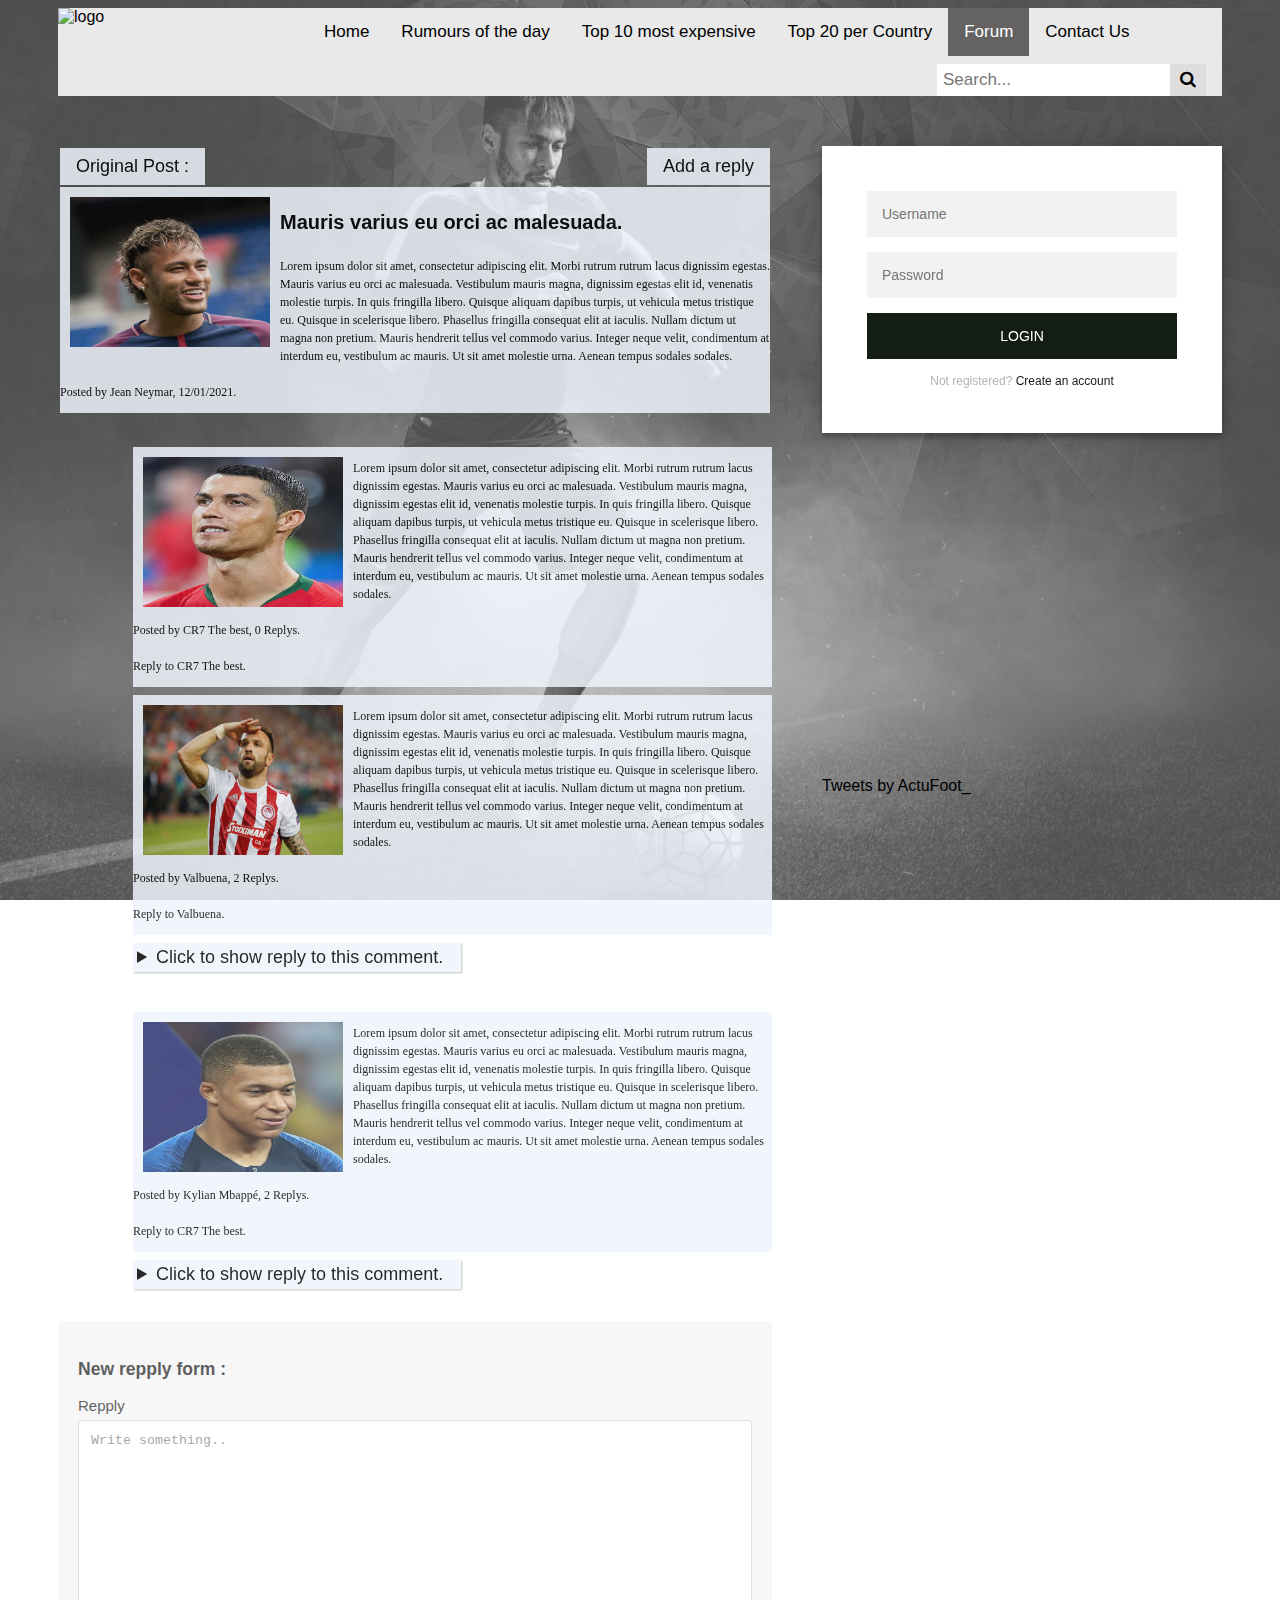
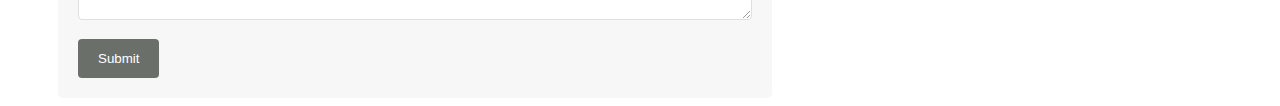
==== Testopic.html @ d8c29c40 "Forum" ====
<!DOCTYPE html>

    <head>
        <meta charset="utf-8" />
        <meta name="description" content="Forum Topic">
        <meta name="viewport" content="width=device-width">
        <link rel="stylesheet" href="style.css"/>
        <script src="js.js"></script>
        <link rel="stylesheet" href="https://cdnjs.cloudflare.com/ajax/libs/font-awesome/4.7.0/css/font-awesome.min.css">
        <link rel="icon" href="">
        <title>Forum Topic</title>
    </head>

    <header>
        

        <div class="Navigation">

            <img id='logo' src="img/Logo.png" alt="logo">
            
            <a href="?">Home</a>
            <a href="?">Rumours of the day</a>
            <a href="?">Top 10 most expensive</a>
            <a href="?">Top 20 per Country</a>
            <a class="active" href="index.html">Forum</a>
            <a href="?">Contact Us</a>

            <div class="search-container">
                <input type="text" placeholder="Search..." name="search">
                <button type="submit"><i class="fa fa-search"></i></button>
            </div>

        </div>
    </header>

    <body>
        <div id="Main-bloc">

            <div class="topic-container">
                <ul class="topic-list">

                    <div class="test1">
                        <a class="Recent"> Original Post :</a>
                        <a class="Addnew" href="#bloc-form"> Add a reply</a>
                    </div>

                    <li class="repplycomment originalcomment">
                        <img src="img/player/Neymar.jpg" >
                        <h3>Mauris varius eu orci ac malesuada.</h3>
                        <p>Lorem ipsum dolor sit amet, consectetur adipiscing elit. Morbi rutrum rutrum lacus dignissim egestas. Mauris varius eu orci ac malesuada. Vestibulum mauris magna, dignissim egestas elit id, venenatis molestie turpis. In quis fringilla libero. Quisque aliquam dapibus turpis, ut vehicula metus tristique eu. Quisque in scelerisque libero. Phasellus fringilla consequat elit at iaculis. Nullam dictum ut magna non pretium. Mauris hendrerit tellus vel commodo varius. Integer neque velit, condimentum at interdum eu, vestibulum ac mauris. Ut sit amet molestie urna. Aenean tempus sodales sodales.
                            <br><br>Posted by Jean Neymar, 12/01/2021.
                        </p>
                      </li>

                </ul>

                <ul class="repplys">

                    <li class="repplycomment">
                        <img src="img/player/Ronaldo.jpg" >
                        <p>Lorem ipsum dolor sit amet, consectetur adipiscing elit. Morbi rutrum rutrum lacus dignissim egestas. Mauris varius eu orci ac malesuada. Vestibulum mauris magna, dignissim egestas elit id, venenatis molestie turpis. In quis fringilla libero. Quisque aliquam dapibus turpis, ut vehicula metus tristique eu. Quisque in scelerisque libero. Phasellus fringilla consequat elit at iaculis. Nullam dictum ut magna non pretium. Mauris hendrerit tellus vel commodo varius. Integer neque velit, condimentum at interdum eu, vestibulum ac mauris. Ut sit amet molestie urna. Aenean tempus sodales sodales.
                            <br><br>Posted by CR7 The best, 0 Replys.
                            <br><br> Reply to CR7 The best.
                        </p>
                      </li>

                      <li class="repplycomment">
                        <img src="img/player/valbuena.jpg" >
                        <p>Lorem ipsum dolor sit amet, consectetur adipiscing elit. Morbi rutrum rutrum lacus dignissim egestas. Mauris varius eu orci ac malesuada. Vestibulum mauris magna, dignissim egestas elit id, venenatis molestie turpis. In quis fringilla libero. Quisque aliquam dapibus turpis, ut vehicula metus tristique eu. Quisque in scelerisque libero. Phasellus fringilla consequat elit at iaculis. Nullam dictum ut magna non pretium. Mauris hendrerit tellus vel commodo varius. Integer neque velit, condimentum at interdum eu, vestibulum ac mauris. Ut sit amet molestie urna. Aenean tempus sodales sodales.
                            <br><br>Posted by Valbuena, 2 Replys.
                            <br><br> Reply to Valbuena.
                        </p>
                      </li>
                      <details><summary>Click to show reply to this comment.</summary>
                    <ul class="test5">
                      <li class="repplycomment">
                        <img src="img/player/henry.jpeg" >
                        <p>Lorem ipsum dolor sit amet, consectetur adipiscing elit. Morbi rutrum rutrum lacus dignissim egestas. Mauris varius eu orci ac malesuada. Vestibulum mauris magna, dignissim egestas elit id, venenatis molestie turpis. In quis fringilla libero. Quisque aliquam dapibus turpis, ut vehicula metus tristique eu. Quisque in scelerisque libero. Phasellus fringilla consequat elit at iaculis. Nullam dictum ut magna non pretium. Mauris hendrerit tellus vel commodo varius. Integer neque velit, condimentum at interdum eu, vestibulum ac mauris. Ut sit amet molestie urna. Aenean tempus sodales sodales.    
                            <br><br>Posted by Thierry Henry, 0 Replys.
                            <br><br> Reply to Thierry Henry.
                        </p>
                      </li>
        
                    <li class="repplycomment">
                        <img src="img/player/ibrahimovic.jpg" >
                        <p>Lorem ipsum dolor sit amet, consectetur adipiscing elit. Morbi rutrum rutrum lacus dignissim egestas. Mauris varius eu orci ac malesuada. Vestibulum mauris magna, dignissim egestas elit id, venenatis molestie turpis. In quis fringilla libero. Quisque aliquam dapibus turpis, ut vehicula metus tristique eu. Quisque in scelerisque libero. Phasellus fringilla consequat elit at iaculis. Nullam dictum ut magna non pretium. Mauris hendrerit tellus vel commodo varius. Integer neque velit, condimentum at interdum eu, vestibulum ac mauris. Ut sit amet molestie urna. Aenean tempus sodales sodales.
                            <br><br>Posted by Zlatan Ibrahimovic, 0 Replys.
                            <br><br> Reply to Zlatan Ibrahimovic.</p>
                      </li>
                    </ul>
                </details>

                </ul>

                <ul class="repplys">                      
                    <li class="repplycomment">
                        <img src="img/player/Mbappe.jpg" >
                        <p>Lorem ipsum dolor sit amet, consectetur adipiscing elit. Morbi rutrum rutrum lacus dignissim egestas. Mauris varius eu orci ac malesuada. Vestibulum mauris magna, dignissim egestas elit id, venenatis molestie turpis. In quis fringilla libero. Quisque aliquam dapibus turpis, ut vehicula metus tristique eu. Quisque in scelerisque libero. Phasellus fringilla consequat elit at iaculis. Nullam dictum ut magna non pretium. Mauris hendrerit tellus vel commodo varius. Integer neque velit, condimentum at interdum eu, vestibulum ac mauris. Ut sit amet molestie urna. Aenean tempus sodales sodales.
                            <br><br>Posted by Kylian Mbappé, 2 Replys.
                            <br><br> Reply to CR7 The best.
                        </p>  
                    </li>
                    <details><summary>Click to show reply to this comment.</summary>
                    <ul class="test5">
                        <li class="repplycomment">
                          <img src="img/player/Messi.jpg" >
                          <p>Lorem ipsum dolor sit amet, consectetur adipiscing elit. Morbi rutrum rutrum lacus dignissim egestas. Mauris varius eu orci ac malesuada. Vestibulum mauris magna, dignissim egestas elit id, venenatis molestie turpis. In quis fringilla libero. Quisque aliquam dapibus turpis, ut vehicula metus tristique eu. Quisque in scelerisque libero. Phasellus fringilla consequat elit at iaculis. Nullam dictum ut magna non pretium. Mauris hendrerit tellus vel commodo varius. Integer neque velit, condimentum at interdum eu, vestibulum ac mauris. Ut sit amet molestie urna. Aenean tempus sodales sodales.    
                              <br><br>Posted by Lionel Messi, 1 Reply.
                              <br><br> Reply to CR7 The best.
                          </p>
                        </li>
                        <details><summary>Click to show reply to this comment.</summary>
                        <ul class="test6">
                      <li class="repplycomment">
                          <img src="img/player/Mbappe.jpg" >
                          <p>Lorem ipsum dolor sit amet, consectetur adipiscing elit. Morbi rutrum rutrum lacus dignissim egestas. Mauris varius eu orci ac malesuada. Vestibulum mauris magna, dignissim egestas elit id, venenatis molestie turpis. In quis fringilla libero. Quisque aliquam dapibus turpis, ut vehicula metus tristique eu. Quisque in scelerisque libero. Phasellus fringilla consequat elit at iaculis. Nullam dictum ut magna non pretium. Mauris hendrerit tellus vel commodo varius. Integer neque velit, condimentum at interdum eu, vestibulum ac mauris. Ut sit amet molestie urna. Aenean tempus sodales sodales.
                              <br><br>Posted by Kylian Mbappé, 0 Replys.
                              <br><br> Reply to Kylian Mbappé.
                            </p>
                        </li>
                        </ul>
                    </details>
                    </ul>
                    </details>

                </ul>
                
                    
                

               

                <div id="bloc-form">

                    <h3>New repply form :</h3>

                    <form action="">                  
                    
                        <label for="subject">Repply</label>
                        <textarea id="subject" name="subject" placeholder="Write something.." style="height:200px"></textarea>
                    
                        <input type="submit" value="Submit">
                </div>
                
            </div>

     

            <div id="live-feed">
                <div class="login-page">
                    <div class="form">
                      <form class="login-form">
                        <input type="text" placeholder="Username"/>
                        <input type="password" placeholder="Password"/>
                        <button>login</button>
                        <p class="message">Not registered? <a href="#">Create an account</a></p>
                      </form>
                    </div>
                  </div>
                   
                <div class="live-video"><iframe width="400" height="300" src="https://www.youtube.com/embed/PBQtG5_lXrA?autoplay=1" title="YouTube video player" frameborder="0" allow="accelerometer; clipboard-write; encrypted-media; gyroscope; picture-in-picture" allowfullscreen></iframe></div>
                <div><a class="twitter-timeline" width="400" height="300" href="https://twitter.com/ActuFoot_?ref_src=twsrc%5Etfw">Tweets by ActuFoot_</a> <script async src="https://platform.twitter.com/widgets.js" charset="utf-8"></script></div>
            </div>

        </div>   
    </body>

</html>
---- style.css ----
body 
{
    background-image: url('img/background.png');
    background-repeat: no-repeat;
    background-attachment: fixed;
    background-size: cover;
    font-family: Arial, Helvetica, sans-serif;
}

a
{
  text-decoration:none;
  color:inherit
}

#logo
{
    float: left;
    width: 250px;
    height: 48px;
}
.Navigation
{
    overflow: hidden;
    background-color: #e9e9e9;
}
.Navigation a {
    float: left;
    display: block;
    color: black;
    text-align: center;
    padding: 14px 16px;
    text-decoration: none;
    font-size: 17px;
  }
  
  .Navigation a:hover {
    background-color: rgb(100, 98, 98);
    color: rgb(255, 255, 255);
  }
  
  .Navigation a.active {
    background-color: rgb(100, 98, 98);
    color: white;
  }

  .Navigation .search-container {
    float: right;
  }
  
  .Navigation input[type=text] {
    padding: 6px;
    margin-top: 8px;
    font-size: 17px;
    border: none;
  }

  .Navigation .search-container button {
    float: right;
    padding: 6px 10px;
    margin-top: 8px;
    margin-right: 16px;
    background: #ddd;
    font-size: 17px;
    border: none;
    cursor: pointer;
  }
  
  .Navigation .search-container button:hover {
    background: rgb(100, 98, 98);
  }

  #live-feed
  {
      float: right;
  }
  .live-video
  {
      float: right;
      margin-bottom: 20px;
  }

  header
  {
    padding-left: 50px;
    padding-right: 50px;
  }

/* ------------------- TOPIC BLOCK ----------------------- */

#Main-bloc
{
  display: flex;
  padding-top: 50px;
  padding-right: 50px;
  padding-left: 50px;
}

.topic-container
{
  box-sizing: border-box;
  display: block;
  font-size: 18px; 
  padding-right: 50px;
  opacity: 85%;
}

.topic-list
{
  display: table;
  box-sizing: border-box;
  list-style-type: none;
  margin: 0 0 1.5rem;
  width: 100%;
  table-layout: fixed;
  border-collapse: separate;
  padding: 0 .125rem;
  border-spacing: 0 .125rem;
}

.listtopic
{
background-clip: border-box;
background-color: rgb(238, 245, 252);
background-image: none;
box-sizing: border-box color rgb(0, 0, 0);
display: table-row;
font-size: 17px;
height: 20px;
line-height: 16px;
list-style-type: none;
}

.first-bloc
{
box-sizing: border-box color rgb(0, 0, 0);
display: block;
font-size: 14px;
height: 28px;
line-height: 20px;
margin-top: 0px;
text-align: center;
}

/* ------------------- TOPIC BLOCK END ----------------------- */

/* ------------------- LOGIN ----------------------- */

.login-page {
  width: 400px;
  margin: auto;
}
.form {
  position: relative;
  z-index: 1;
  background: #FFFFFF;
  max-width: 400px;
  margin: 0 auto 20px;
  padding: 45px;
  text-align: center;
  box-shadow: 0 0 20px 0 rgba(0, 0, 0, 0.2), 0 5px 5px 0 rgba(0, 0, 0, 0.24);
}
.form input {
  outline: 0;
  background: #f2f2f2;
  width: 100%;
  border: 0;
  margin: 0 0 15px;
  padding: 15px;
  box-sizing: border-box;
  font-size: 14px;
}
.form button {
  text-transform: uppercase;
  outline: 0;
  background: #141d14;
  width: 100%;
  border: 0;
  padding: 15px;
  color: #FFFFFF;
  font-size: 14px;
  -webkit-transition: all 0.3 ease;
  transition: all 0.3 ease;
  cursor: pointer;
}
.form button:hover,.form button:active,.form button:focus {
  background: #141d14;
}
.form .message {
  margin: 15px 0 0;
  color: #b3b3b3;
  font-size: 12px;
}
.form .message a {
  color: #141d14;
  text-decoration: none;
}

.container {
  position: relative;
  z-index: 1;
  max-width: 300px;
  margin: 0 auto;
}
.container:before, .container:after {
  content: "";
  display: block;
  clear: both;
}
.container .info {
  margin: 50px auto;
  text-align: center;
}
.container .info h1 {
  margin: 0 0 15px;
  padding: 0;
  font-size: 36px;
  font-weight: 300;
  color: #1a1a1a;
}
.container .info span {
  color: #4d4d4d;
  font-size: 12px;
}
.container .info span a {
  color: #000000;
  text-decoration: none;
}
.container .info span .fa {
  color: #EF3B3A;
}

/* ------------------- LOGIN END ----------------------- */

/* ------------------- SUBMIT MESSAGE FORM ----------------------- */

input[type=texto], select, textarea {
  width: 100%; 
  padding: 12px;  
  border: 1px solid #ccc;
  border-radius: 4px; 
  box-sizing: border-box; 
  margin-top: 6px;
  margin-bottom: 16px; 
  resize: vertical 
}

input[type=submit] {
  background-color: #141d14;
  color: white;
  padding: 12px 20px;
  border: none;
  border-radius: 4px;
  cursor: pointer;
}

input[type=submit]:hover {
  background-color: #141d14;
}

#bloc-form {
  border-radius: 5px;
  background-color: #f2f2f2;
  padding: 20px;
  opacity: 75%;
  font-size: 15px;
}

/* ------------------- SUBMIT MESSAGE FORM END ----------------------- */

/* ------------------- TOPICS ----------------------- */



.listtopic h3 {
  font: bold 20px/1.5 Helvetica, Verdana, sans-serif;
}

.listtopic img {
  float: left;
  margin: 10px;
  width: 200px;
  height: 150px;
}

.listtopic p {
  font: 200 12px/1.5 Georgia, Times New Roman, serif;
}

.listtopic {
  padding: 10px;
  overflow: auto;
}

.listtopic:hover {
  background: #eee;
  cursor: pointer;
}

/* ------------------- TOPICS END ----------------------- */

/* ------------------- PREVIOUS/NEXT BUTTONS ----------------------- */

.test
{
  display: flex;
  justify-content: center;
}
.pnbutton
 {
  text-decoration: none;
  display: inline-block;
  padding: 8px 16px;
  color: #000000;
  background-color: rgb(238, 245, 252);
  margin: 5px;
}

.pnbutton:hover {
  background-color: #ddd;
  color: black;
}

.previous {
  background-color: #f1f1f1;
  color: black;
}



/* ------------------- PREVIOUS/NEXT BUTTONS END ----------------------- */

/* ------------------- ADDNEWTOPIC/RECENT BUTTONS ----------------------- */

.test1
{
  position: relative;
}
.Recent
{
  background-color: #f1f1f1;
  color: black;
  display: inline-block;
  padding: 8px 16px;
  color: #000000;
  background-color: rgb(238, 245, 252);
}

.Addnew
{
  position: absolute;
  top: 0px;
  right: 0px;
  background-color: #f1f1f1;
  color: black;
  display: inline-block;
  padding: 8px 16px;
  color: #000000;
  background-color: rgb(238, 245, 252);
}

.Addnew:hover
{
  background-color: #ddd;
  color: black;
}

/* ------------------- ADDNEWTOPIC/RECENT BUTTONS END ----------------------- */

/* ------------------- TOPIC DISCUSSION ----------------------- */

.repplycomment 
{
background-clip: border-box;
background-color: rgb(238, 245, 252);
background-image: none;
box-sizing: border-box color rgb(0, 0, 0);
display: table-row;
font-size: 17px;
height: 20px;
line-height: 16px;
list-style-type: none;
}

.repplycomment h3 {
  font: bold 20px/1.5 Helvetica, Verdana, sans-serif;
}

.repplycomment img {
  float: left;
  margin: 10px;
  width: 200px;
  height: 150px;
}

.repplycomment p {
  font: 200 12px/1.5 Georgia, Times New Roman, serif;
}

.repplycomment  {
  padding: 10px;
  overflow: auto;
  margin: 50px;
}

.repplycomment:hover {
  background: #eee;
  cursor: pointer;
}

.repplys
{
  display: table;
  box-sizing: border-box;
  list-style-type: none;
  margin: 0 0 1.5rem;
  width: 100%;
  table-layout: fixed;
  border-collapse: separate;
  border-spacing: 0 0.5rem;
  padding-left: 75px;
}

.test5
{
  padding-left: 100px;
}

.test6
{
  padding-left: 100px;
}

summary {
  padding: 4px;
  width: 320px;
  background-color: rgb(238, 245, 252);
  border: none;
  box-shadow: 1px 1px 2px #bbbbbb;
  cursor: pointer;
}

/* ------------------- TOPIC DISCUSSION END ----------------------- */
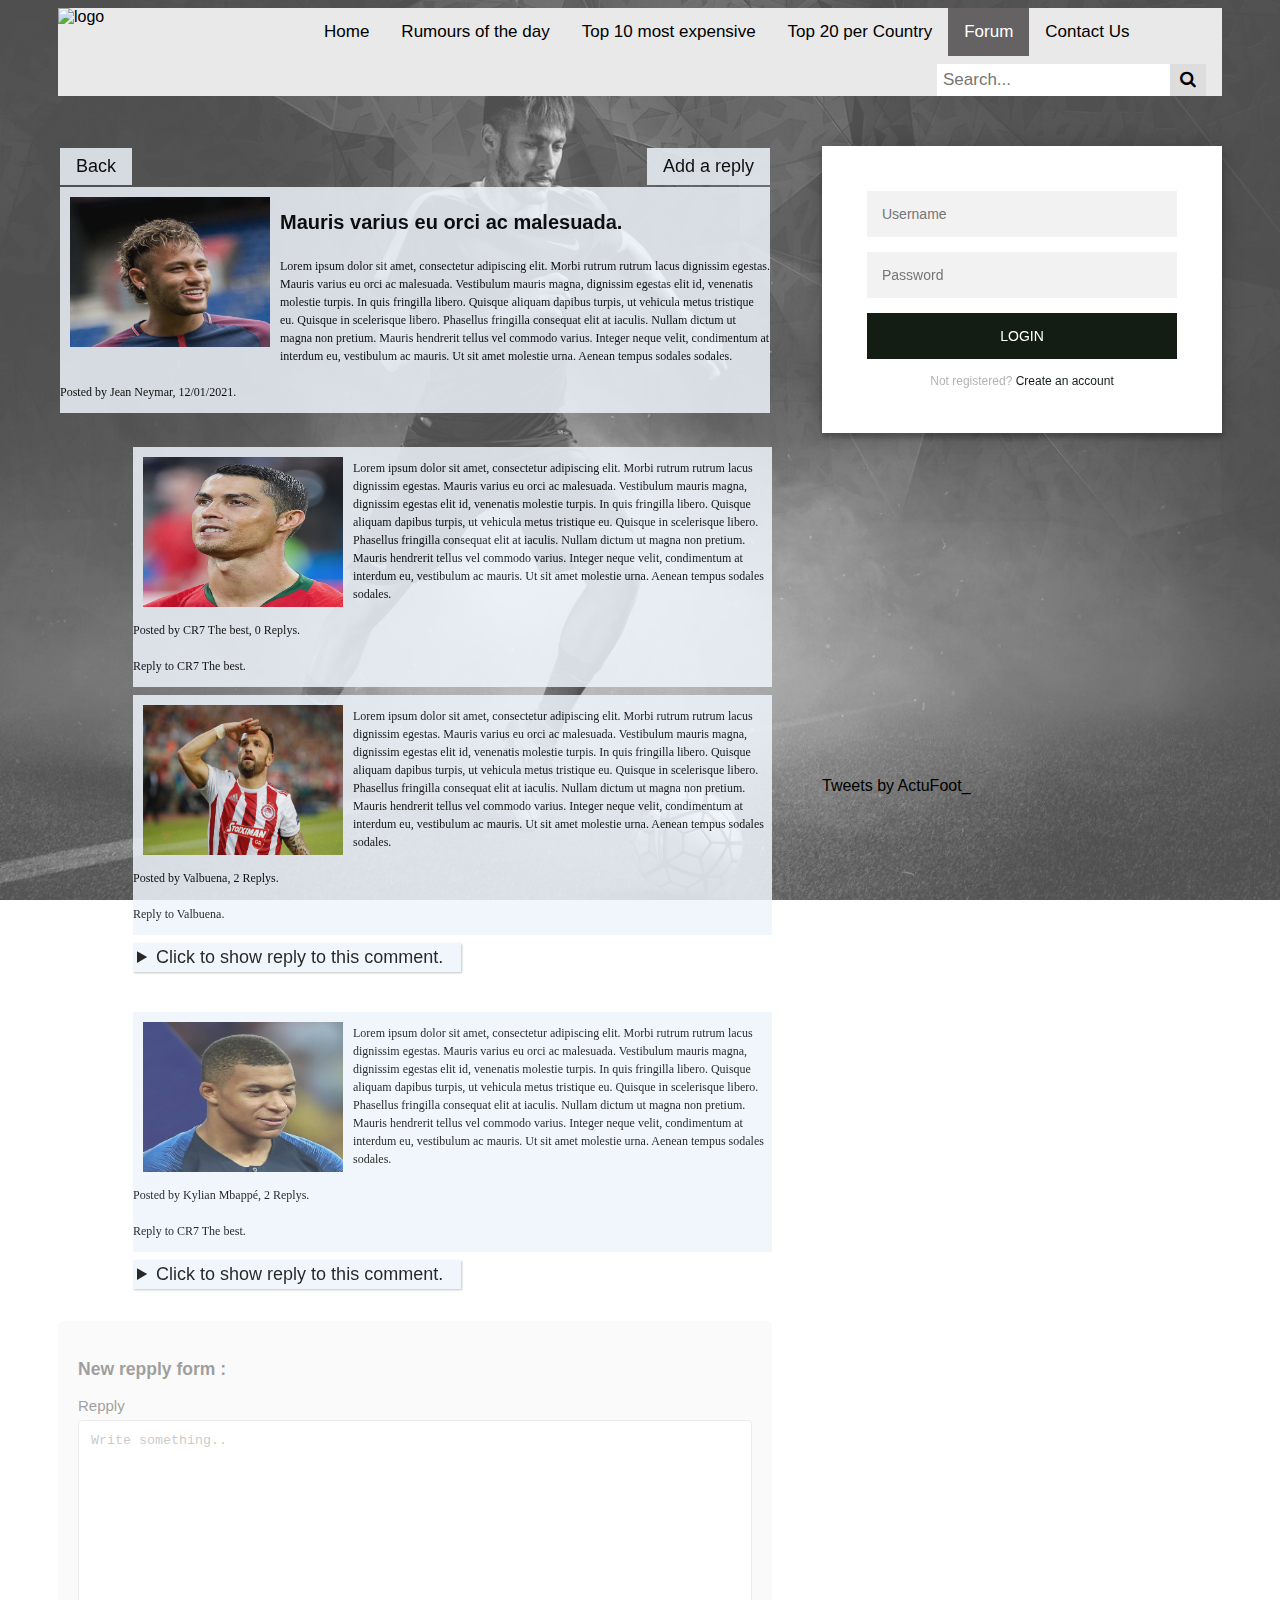
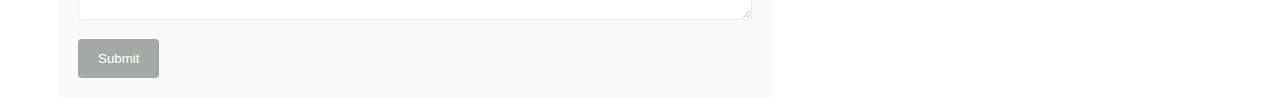
==== commit 116651e4: "updated" ====
--- a/Testopic.html
+++ b/Testopic.html
@@ -40,8 +40,8 @@
                 <ul class="topic-list">
 
                     <div class="test1">
-                        <a class="Recent"> Original Post :</a>
-                        <a class="Addnew" href="#bloc-form"> Add a reply</a>
+                        <a href="index.html" class="Back">Back</a>
+                        <a onclick="one()" class="Addnew" href="#bloc-form"> Add a reply</a>
                     </div>
 
                     <li class="repplycomment originalcomment">
@@ -130,7 +130,7 @@
 
                
 
-                <div id="bloc-form">
+                <div onclick="one()" id="bloc-form">
 
                     <h3>New repply form :</h3>
 
--- a/style.css
+++ b/style.css
@@ -262,9 +262,10 @@
   border-radius: 5px;
   background-color: #f2f2f2;
   padding: 20px;
-  opacity: 75%;
+  opacity: 45%;
   font-size: 15px;
 }
+
 
 /* ------------------- SUBMIT MESSAGE FORM END ----------------------- */
 
@@ -346,6 +347,16 @@
   background-color: rgb(238, 245, 252);
 }
 
+.Back
+{
+  background-color: #f1f1f1;
+  color: black;
+  display: inline-block;
+  padding: 8px 16px;
+  color: #000000;
+  background-color: rgb(238, 245, 252);
+}
+
 .Addnew
 {
   position: absolute;
@@ -360,6 +371,12 @@
 }
 
 .Addnew:hover
+{
+  background-color: #ddd;
+  color: black;
+}
+
+.Back:hover
 {
   background-color: #ddd;
   color: black;
